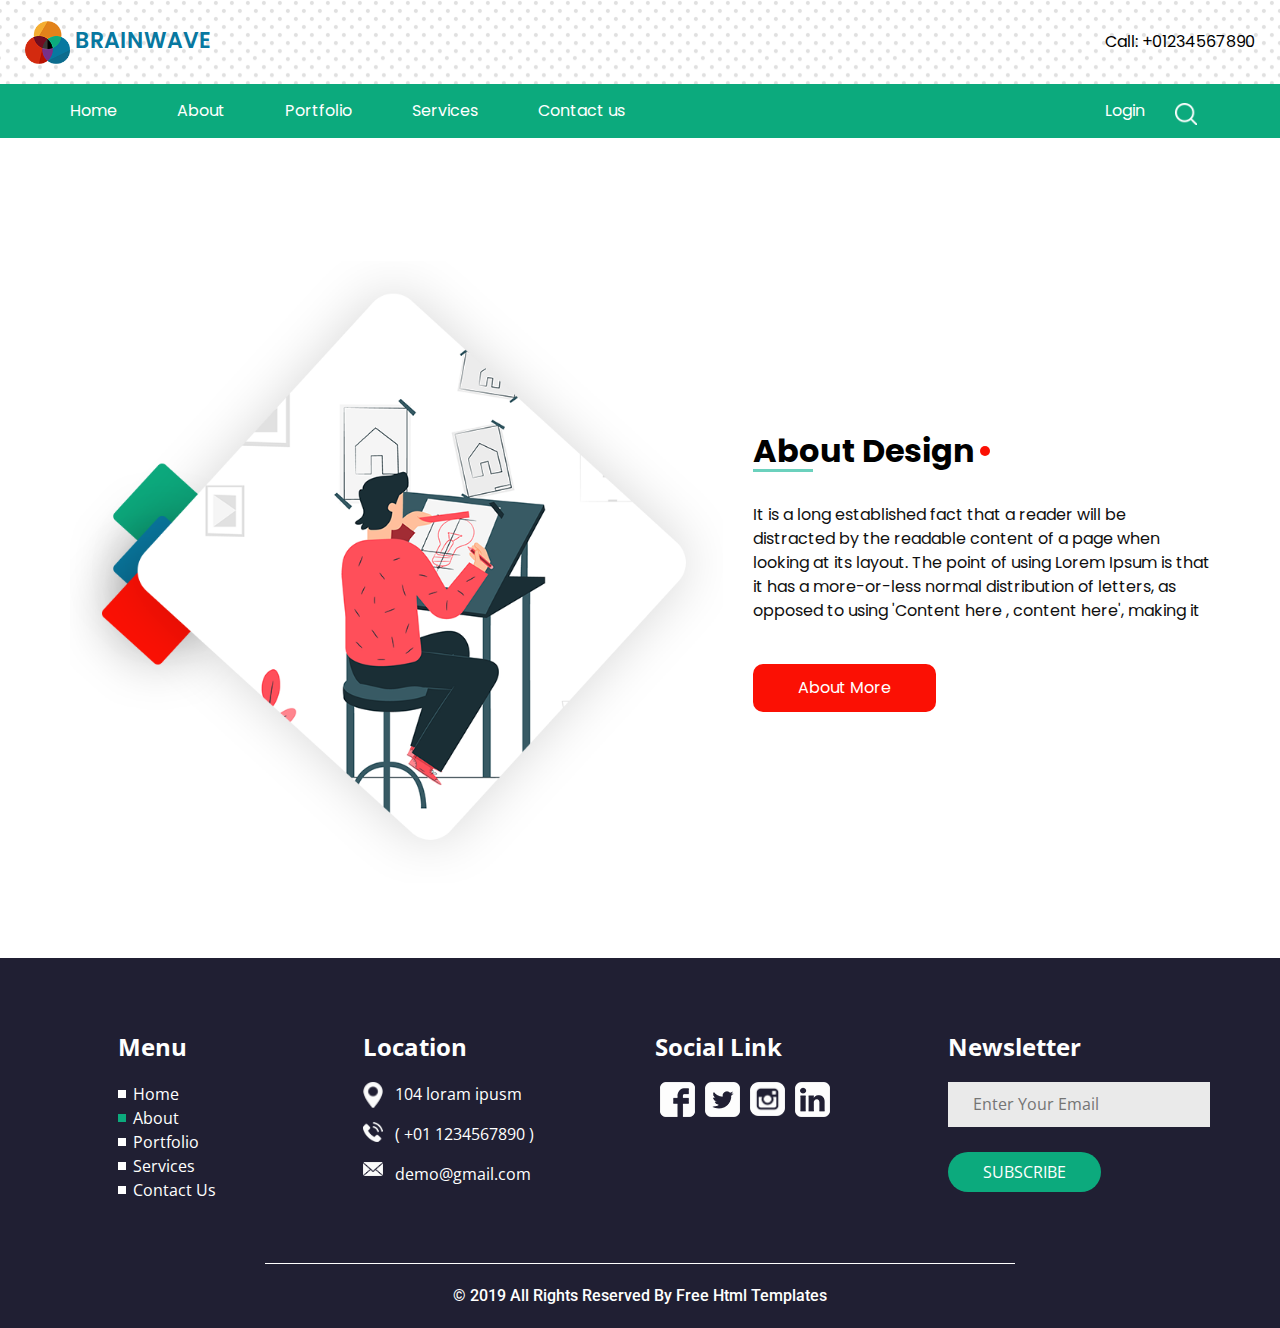
==== about.html @ e0f4d315 "添加新文件夹和文件" ====
<!DOCTYPE html>
<html lang="en">

<head>
  <!-- Basic -->
  <meta charset="utf-8" />
  <meta http-equiv="X-UA-Compatible" content="IE=edge" />
  <!-- Mobile Metas -->
  <meta name="viewport" content="width=device-width, initial-scale=1, shrink-to-fit=no" />
  <!-- Site Metas -->
  <meta name="keywords" content="" />
  <meta name="description" content="" />
  <meta name="author" content="" />

  <title>Brainwave</title>

  <!-- slider stylesheet -->
  <link rel="stylesheet" type="text/css" href="https://cdnjs.cloudflare.com/ajax/libs/OwlCarousel2/2.1.3/assets/owl.carousel.min.css" />

  <!-- bootstrap core css -->
  <link rel="stylesheet" type="text/css" href="css/bootstrap.css" />

  <!-- fonts style -->
  <link href="https://fonts.googleapis.com/css?family=Open+Sans:400,700|Poppins:400,700|Roboto:400,700&display=swap" rel="stylesheet" />

  <!-- Custom styles for this template -->
  <link href="css/style.css" rel="stylesheet" />
  <!-- responsive style -->
  <link href="css/responsive.css" rel="stylesheet" />
</head>

<body class="sub_page">
  <div class="hero_area">
    <!-- header section strats -->
    <header class="header_section">
      <div class="container-fluid">
        <nav class="navbar navbar-expand-lg custom_nav-container pt-3">
          <a class="navbar-brand" href="index.html">
            <img src="images/logo.png" alt="" />
            <span>
              Brainwave
            </span>
          </a>
          <button class="navbar-toggler" type="button" data-toggle="collapse" data-target="#navbarSupportedContent" aria-controls="navbarSupportedContent" aria-expanded="false" aria-label="Toggle navigation">
            <span class="navbar-toggler-icon"></span>
          </button>

          <div class="collapse navbar-collapse" id="navbarSupportedContent">
            <ul class="navbar-nav ml-auto mr-2">
              <li class="nav-item active">
                <a class="nav-link" href="index.html">Home <span class="sr-only">(current)</span></a>
              </li>
              <li class="nav-item">
                <a class="nav-link" href="about.html">About </a>
              </li>
              <li class="nav-item">
                <a class="nav-link" href="portfolio.html">Portfolio </a>
              </li>
              <li class="nav-item">
                <a class="nav-link" href="service.html">Services</a>
              </li>

              <li class="nav-item">
                <a class="nav-link" href="contact.html">Contact us</a>
              </li>
            </ul>
            <div class="user_option">
              <div class="login_btn-container">
                <a href="">
                  Login
                </a>
              </div>
              <form class="form-inline my-2 my-lg-0">
                <button class="btn  my-2 my-sm-0 nav_search-btn" type="submit"></button>
              </form>
            </div>
          </div>
          <div class="call_btn">
            <a href="">
              Call: +01234567890
            </a>
          </div>
        </nav>
      </div>
    </header>
    <!-- end header section -->


  </div>

  <!-- custom menu -->
  <div class="custom_menu-container">
    <div class="container">
      <div class="custom_menu">
        <ul class="navbar-nav ">
          <li class="nav-item active">
            <a class="nav-link pl-0" href="index.html">Home <span class="sr-only">(current)</span></a>
          </li>
          <li class="nav-item">
            <a class="nav-link" href="about.html">About </a>
          </li>
          <li class="nav-item">
            <a class="nav-link" href="portfolio.html">Portfolio </a>
          </li>
          <li class="nav-item">
            <a class="nav-link" href="service.html">Services</a>
          </li>

          <li class="nav-item">
            <a class="nav-link" href="contact.html">Contact us</a>
          </li>
        </ul>
        <div class="user_option">
          <div class="login_btn-container">
            <a href="">
              Login
            </a>
          </div>
          <form class="form-inline my-2 my-lg-0">
            <button class="btn  my-2 my-sm-0 nav_search-btn" type="submit"></button>
          </form>
        </div>
      </div>
    </div>
  </div>

  <!-- custom menu -->

  <!-- about section -->

  <section class="about_section layout_padding mt-5">
    <div class="container">
      <div class="row">
        <div class="col-md-7">
          <div class="img-box">
            <img src="images/about-img.png" alt="" />
          </div>
        </div>
        <div class="col-md-5">
          <div class="detail-box">
            <div class="custom_heading-container">
              <h2>
                About Design
              </h2>
            </div>

            <p>
              It is a long established fact that a reader will be distracted
              by the readable content of a page when looking at its layout.
              The point of using Lorem Ipsum is that it has a more-or-less
              normal distribution of letters, as opposed to using 'Content
              here , content here', making it
            </p>
            <div>
              <a href="">
                About More
              </a>
            </div>
          </div>
        </div>
      </div>
    </div>
  </section>

  <!-- end about section -->



  <!-- info section -->
  <section class="info_section layout_padding-top layout_padding2-bottom">
    <div class="container">
      <div class="row">
        <div class="col-md-6 col-lg-3">
          <div class="info_links pl-lg-5">
            <h4>
              Menu
            </h4>
            <ul>
              <li>
                <a href="index.html">
                  Home
                </a>
              </li>
              <li class="active">
                <a href="about.html">
                  About
                </a>
              </li>
              <li>
                <a class="" href="portfolio.html">Portfolio </a>
              </li>
              <li>
                <a class="" href="service.html">Services</a>
              </li>
              <li>
                <a href="contact.html">
                  Contact Us
                </a>
              </li>
            </ul>
          </div>
        </div>
        <div class="col-md-6 col-lg-3">
          <div class="info_contact">
            <h4>
              Location
            </h4>
            <div>
              <img src="images/location.png" alt="" />
              <p>
                104 loram ipusm
              </p>
            </div>
            <div>
              <img src="images/telephone.png" alt="" />
              <p>
                ( +01 1234567890 )
              </p>
            </div>
            <div>
              <img src="images/envelope.png" alt="" />
              <p>
                demo@gmail.com
              </p>
            </div>
          </div>
        </div>

        <div class="col-md-6 col-lg-3">
          <div class="info_social">
            <h4>
              Social Link
            </h4>
            <div class="social_container">
              <div>
                <a href="">
                  <img src="images/facebook-logo.png" alt="" />
                </a>
              </div>
              <div>
                <a href="">
                  <img src="images/twitter-logo.png" alt="" />
                </a>
              </div>
              <div>
                <a href="">
                  <img src="images/instagram.png" alt="" />
                </a>
              </div>
              <div>
                <a href="">
                  <img src="images/linkedin-sign.png" alt="" />
                </a>
              </div>
            </div>
          </div>
        </div>
        <div class="col-md-6 col-lg-3">
          <div class="info_form">
            <h4>
              Newsletter
            </h4>
            <form action="#">
              <input type="text" placeholder="Enter Your Email" />
              <button type="submit">
                Subscribe
              </button>
            </form>
          </div>
        </div>
      </div>
    </div>
  </section>

  <!-- end info_section -->

  <!-- footer section -->
  <footer class="container-fluid footer_section">
    <p>
      &copy; 2019 All Rights Reserved By
      <a href="https://html.design/">Free Html Templates</a>
    </p>
  </footer>
  <!-- footer section -->

  <script src="js/jquery-3.4.1.min.js"></script>
  <script src="js/bootstrap.js"></script>
  <script src="js/circles.min.js"></script>
  <script src="js/custom.js"></script>

</body>

</html>
---- css/style.css ----
body {
  font-family: 'Poppins', sans-serif;
  color: #101010;
  background-color: #ffffff;
}

.layout_padding {
  padding: 75px 0;
}

.layout_padding2 {
  padding: 45px 0;
}

.layout_padding2-top {
  padding-top: 45px;
}

.layout_padding2-bottom {
  padding-bottom: 45px;
}

.layout_padding-top {
  padding-top: 75px;
}

.layout_padding-bottom {
  padding-bottom: 75px;
}

.custom_heading-container {
  display: -webkit-box;
  display: -ms-flexbox;
  display: flex;
}

.custom_heading-container h2 {
  color: #000000;
  font-weight: 700;
  position: relative;
}

.custom_heading-container h2::before {
  content: "";
  width: 60px;
  height: 3px;
  position: absolute;
  left: 0;
  bottom: -2px;
  background-color: #6bd1bd;
}

.custom_heading-container h2::after {
  content: "";
  width: 10px;
  height: 10px;
  position: absolute;
  top: 50%;
  right: -15px;
  -webkit-transform: translateY(-50%);
          transform: translateY(-50%);
  background-color: #fb1004;
  border-radius: 100%;
}

/*header section*/
.hero_area {
  height: 100vh;
  background-image: url(../images/hero-bg.png);
}

.sub_page .hero_area {
  height: auto;
}

.hero_area.sub_pages {
  height: auto;
}

.header_section .active a {
  color: #0caa7d !important;
}

.header_section .call_btn {
  margin-left: auto;
}

.header_section .call_btn a {
  color: #000000;
}

.header_section .container-fluid {
  padding-right: 25px;
  padding-left: 25px;
}

.header_section .nav_container {
  margin: 0 auto;
}

.custom_nav-container.navbar-expand-lg .navbar-nav .nav-link {
  padding: 10px 30px;
  color: #070101;
  text-align: center;
}

.custom_nav-container .user_option {
  display: -webkit-box;
  display: -ms-flexbox;
  display: flex;
  -webkit-box-orient: vertical;
  -webkit-box-direction: normal;
      -ms-flex-direction: column;
          flex-direction: column;
  -webkit-box-align: center;
      -ms-flex-align: center;
          align-items: center;
}

.custom_nav-container .user_option .login_btn-container a {
  display: inline-block;
  padding: 10px 30px;
  color: #070101;
  text-align: center;
}

a,
a:hover,
a:focus {
  text-decoration: none;
}

a:hover,
a:focus {
  color: initial;
}

.btn,
.btn:focus {
  outline: none !important;
  -webkit-box-shadow: none;
          box-shadow: none;
}

.nav_search-btn {
  background-image: url(../images/search-icon-black.png);
  background-size: 22px;
  background-repeat: no-repeat;
  width: 35px;
  height: 35px;
  padding: 0;
  border: none;
}

.navbar-brand img {
  width: 45px;
}

.navbar-brand,
.navbar-brand:hover {
  color: #0878a0;
  font-size: 22px;
  font-weight: 600;
  text-transform: uppercase;
}

.custom_nav-container {
  z-index: 99999;
  padding: 15px 0;
}

.custom_nav-container .navbar-toggler {
  outline: none;
}

.custom_nav-container .navbar-toggler .navbar-toggler-icon {
  background-image: url(../images/menu.png);
  background-size: 55px;
}

/*end header section*/
.slider_section {
  margin-top: -75px;
}

.slider_section .row {
  -webkit-box-align: center;
      -ms-flex-align: center;
          align-items: center;
}

.slider_section .detail-box h1 {
  font-size: 4rem;
  font-weight: bold;
}

.slider_section .detail-box p {
  margin: 15px 0;
}

.slider_section .detail-box a {
  display: inline-block;
  padding: 10px 45px;
  background-color: #fb1004;
  color: #ffffff;
  border-radius: 0;
  margin-top: 15px;
}

.slider_section .detail-box a:hover {
  background-color: #b00b03;
  color: #ffffff;
}

.slider_section .img-box img {
  width: 100%;
}

.slider_section .carousel-control-prev,
.slider_section .carousel-control-next {
  position: absolute;
  left: 2.5%;
  width: 45px;
  height: 45px;
  border: none;
  top: 47%;
}

.slider_section .carousel-control-prev {
  -webkit-transform: translate(-50%, 55px);
          transform: translate(-50%, 55px);
}

.carousel-control-prev,
.carousel-control-next {
  background-color: #0caa7d;
  background-repeat: no-repeat;
  background-size: 10px;
  background-position: center;
  opacity: 1;
  border-radius: 7px;
}

.carousel-control-prev:hover,
.carousel-control-next:hover {
  background-color: #fb1004;
}

.carousel-control-prev {
  background-image: url(../images/left-arrow-black.png);
}

.carousel-control-prev:hover {
  background-image: url(../images/left-arrow-white.png);
}

.carousel-control-next {
  background-image: url(../images/right-arrow-black.png);
}

.carousel-control-next:hover {
  background-image: url(../images/right-arrow-white.png);
}

.menu_fixed-position {
  position: fixed;
  top: 0;
  width: 100%;
  z-index: 99999999999999999999999999;
}

.custom_menu-container {
  background-color: #0caa7d;
}

.custom_menu-container .custom_menu {
  display: -webkit-box;
  display: -ms-flexbox;
  display: flex;
  -webkit-box-pack: justify;
      -ms-flex-pack: justify;
          justify-content: space-between;
}

.custom_menu-container .custom_menu .navbar-nav {
  display: -webkit-box;
  display: -ms-flexbox;
  display: flex;
  -webkit-box-orient: horizontal;
  -webkit-box-direction: normal;
      -ms-flex-direction: row;
          flex-direction: row;
}

.custom_menu-container .custom_menu .navbar-nav .nav-link {
  padding: 15px 30px;
  color: #ffffff;
  text-align: center;
}

.custom_menu-container .custom_menu .user_option {
  display: -webkit-box;
  display: -ms-flexbox;
  display: flex;
  -webkit-box-align: end;
      -ms-flex-align: end;
          align-items: flex-end;
}

.custom_menu-container .custom_menu .user_option .login_btn-container a {
  display: inline-block;
  padding: 15px 30px;
  color: #ffffff;
  text-align: center;
}

.custom_menu-container .nav_search-btn {
  background-image: url(../images/search-icon.png);
}

.about_section .row {
  -webkit-box-align: center;
      -ms-flex-align: center;
          align-items: center;
}

.about_section .img-box img {
  width: 100%;
}

.about_section .detail-box p {
  margin-top: 25px;
}

.about_section .detail-box a {
  display: inline-block;
  padding: 12px 45px;
  background-color: #fb1004;
  color: #ffffff;
  border-radius: 10px;
  margin-top: 25px;
}

.about_section .detail-box a:hover {
  background-color: #b00b03;
  color: #ffffff;
}

.do_section .content-box {
  color: #ffffff;
  text-align: center;
  padding: 10px 15px;
  border-radius: 15px;
  margin: 25px 0;
}

.do_section .content-box img {
  height: 70px;
  margin: 15px;
}

.do_section .content-box.bg-red {
  background-color: #fb1004;
}

.do_section .content-box.bg-green {
  background-color: #0ca57a;
}

.skill_section {
  background-image: url(../images/skill-bg.jpg);
  background-size: cover;
  background-repeat: no-repeat;
}

.skill_section .row .col-md-3 {
  display: -webkit-box;
  display: -ms-flexbox;
  display: flex;
  -webkit-box-pack: center;
      -ms-flex-pack: center;
          justify-content: center;
  text-align: center;
  color: #ffffff;
  margin: 25px 0;
}

.skill_section .row .col-md-3 h6 {
  font-weight: bold;
  margin-top: 20px;
  font-size: 18px;
}

.skill_section .skill_padding {
  padding: 75px 0;
}

.skill_section .custom_heading-container {
  -webkit-box-pack: end;
      -ms-flex-pack: end;
          justify-content: flex-end;
}

.skill_section .custom_heading-container h2 {
  color: #ffffff;
}

.skill_section .custom_heading-container h2::before, .skill_section .custom_heading-container h2::after {
  background-color: #ffffff;
}

.skill_section .progress_text {
  font-size: 24px !important;
  color: #ffffff;
  font-weight: bold;
}

.portfolio_section .row .col-md-6 {
  margin: 45px 0;
}

.portfolio_section .box {
  position: relative;
  border-radius: 10px;
  overflow: hidden;
}

.portfolio_section .box.b-1, .portfolio_section .box.b-4 {
  margin-bottom: 20px;
}

.portfolio_section .box img {
  width: 100%;
}

.portfolio_section .box h4 {
  position: absolute;
  top: 50%;
  left: 50%;
  -webkit-transform: translate(-50%, -50%);
          transform: translate(-50%, -50%);
  width: 100%;
  text-align: center;
  color: #ffffff;
  font-weight: bold;
  font-size: 28px;
  -webkit-filter: drop-shadow(8px 3px 8px #000000);
          filter: drop-shadow(8px 3px 8px #000000);
}

.client_section .custom_heading-container {
  -webkit-box-pack: center;
      -ms-flex-pack: center;
          justify-content: center;
}

.client_section .client_container {
  display: -webkit-box;
  display: -ms-flexbox;
  display: flex;
  -webkit-box-align: start;
      -ms-flex-align: start;
          align-items: flex-start;
}

.client_section .client_box {
  background-color: #f3f3f3;
  margin-left: 25px;
  margin-right: 25px;
  padding: 25px;
  border-radius: 20px;
}

.client_section .client_box.b-2 {
  margin-top: 135px;
}

.client_section .client_box .client-id {
  display: -webkit-box;
  display: -ms-flexbox;
  display: flex;
  -webkit-box-align: end;
      -ms-flex-align: end;
          align-items: flex-end;
}

.client_section .client_box .client-id .img-box {
  border-radius: 10px;
  overflow: hidden;
}

.client_section .client_box .client-id .img-box img {
  width: 100%;
}

.client_section .client_box .client-id .name {
  margin-left: 10px;
}

.client_section .client_box .client-id .name h5 {
  text-transform: uppercase;
  color: #0caa7d;
  font-weight: bold;
}

.client_section .client_box .detail {
  margin-top: 25px;
}

.client_section .carousel-control-prev,
.client_section .carousel-control-next {
  width: 60PX;
  height: 60PX;
  border-radius: 100%;
  top: 40%;
  background-size: 10px;
}

.client_section .carousel-control-prev {
  left: -75px;
}

.client_section .carousel-control-next {
  right: -75px;
}

.contact_section {
  background-color: #0ca57a;
  color: #fff;
  background-size: cover;
  background-repeat: no-repeat;
}

.contact_section .row {
  -webkit-box-align: center;
      -ms-flex-align: center;
          align-items: center;
}

.contact_section h2 {
  margin-bottom: 45px;
  font-family: 'Roboto', sans-serif;
  font-weight: bold;
}

.contact_section form {
  padding-right: 35px;
}

.contact_section input {
  width: 100%;
  border: 0;
  height: 50px;
  border-radius: 25px;
  margin-bottom: 25px;
  padding-left: 25px;
  background-color: #ffffff;
  border: 1px solid #bbbbbb;
  outline: none;
  color: #101010;
}

.contact_section input::-webkit-input-placeholder {
  color: #131313;
}

.contact_section input:-ms-input-placeholder {
  color: #131313;
}

.contact_section input::-ms-input-placeholder {
  color: #131313;
}

.contact_section input::placeholder {
  color: #131313;
}

.contact_section input.message-box {
  height: 120px;
}

.contact_section button {
  background-color: #fa0909;
  padding: 15px 55px;
  outline: none;
  border: none;
  border-radius: 30px;
  color: #fff;
  font-family: 'Roboto', sans-serif;
}

.contact_section button:hover {
  background-color: #cc0404;
}

.info_section {
  background-color: #201f33;
  color: #ffffff;
  font-family: 'Open Sans', sans-serif;
}

.info_section h4 {
  font-weight: bold;
  margin-bottom: 20px;
}

.info_links ul {
  padding-left: 15px;
}

.info_links ul .active::before {
  background-color: #0caa7d;
}

.info_links ul li {
  list-style-type: none;
  position: relative;
}

.info_links ul li::before {
  content: "";
  left: -15px;
  top: 50%;
  position: absolute;
  width: 8px;
  height: 8px;
  background-color: #ffffff;
  -webkit-transform: translateY(-50%);
          transform: translateY(-50%);
}

.info_links ul li a {
  color: #ffffff;
}

.info_form input {
  width: 100%;
  border: none;
  height: 45px;
  margin-bottom: 25px;
  padding-left: 25px;
  background-color: #eaeaea;
  outline: none;
  color: #101010;
}

.info_form button {
  background-color: #0caa7d;
  padding: 8px 35px;
  outline: none;
  border: none;
  border-radius: 30px;
  color: #fff;
  text-transform: uppercase;
}

.info_form button:hover {
  background-color: #097a5a;
}

.info_social .social_container {
  display: -webkit-box;
  display: -ms-flexbox;
  display: flex;
}

.info_social .social_container a {
  margin: 0 5px;
}

.info_social .social_container a img {
  width: 35px;
}

.info_contact > div {
  display: -webkit-box;
  display: -ms-flexbox;
  display: flex;
  -webkit-box-align: start;
      -ms-flex-align: start;
          align-items: flex-start;
}

.info_contact > div img {
  width: 20px;
  height: auto;
  margin-right: 12px;
}

/* footer section*/
.footer_section {
  background-color: #201f33;
  font-weight: 500;
  font-family: 'Roboto', sans-serif;
}

.footer_section p {
  border-top: 1px solid #ffffff;
  width: 60%;
  color: #ffffff;
  margin: 0 auto;
  text-align: center;
  padding: 20px 35px;
}

.footer_section a {
  color: #ffffff;
}
/*# sourceMappingURL=style.css.map */
---- css/responsive.css ----
@media (max-width: 1120px) {
    .contact_section .col-lg-4.offset-lg-2.col-md-5.offset-md-1 {
        margin-top: 45px;
        margin-bottom: 45px;
    }
}

@media (max-width: 992px) {
    .header_section .call_btn {
        display: none;
    }

    .custom_menu-container {
        display: none;
    }

    .slider_section {
        margin: 0;
    }

    .client_section .client_container {
        flex-direction: column;
    }

    .client_section .client_box.b-2 {
        margin-top: 45px;
    }


    .info_section .col-lg-3 {
        margin: 25px auto;
        text-align: center;
    }

    .info_links ul {
        display: flex;
        flex-direction: column;
        align-items: center;
    }

    .info_contact>div {
        justify-content: center;
    }

    .info_social .social_container {
        justify-content: center;
    }

}

@media (max-width: 768px) {
    .hero_area {
        height: auto;
    }

    .slider_section {
        padding: 75px 0;
    }

    .client_section .carousel-control-prev,
    .client_section .carousel-control-next {
        display: none;
    }

    .contact_section form {
        padding: 0;
    }

    .contact_section button {
        margin: auto;
    }


    .footer_section p {
        width: 100%;
    }

    .client_section .client_box {
        margin-left: auto;
        margin-right: auto;
    }

    .slider_section .img-box {
        margin-top: 25px;
    }
}

@media (max-width: 576px) {

    .slider_section .carousel-control-prev,
    .slider_section .carousel-control-next {
        display: none;
    }

    .skill_section .custom_heading-container {
        justify-content: center;
    }

    .slider_section {
        padding: 45px 0;
    }

    .portfolio_section .box {
        margin-bottom: 20px;
    }
}

@media (max-width: 480px) {}

@media (max-width: 420px) {}

@media (max-width: 360px) {}

@media (min-width: 1200px) {
    .container {
        max-width: 1170px;
    }
}

@media (min-width: 992px) {
    .navbar-expand-lg .navbar-collapse {
        display: none !important;
    }
}
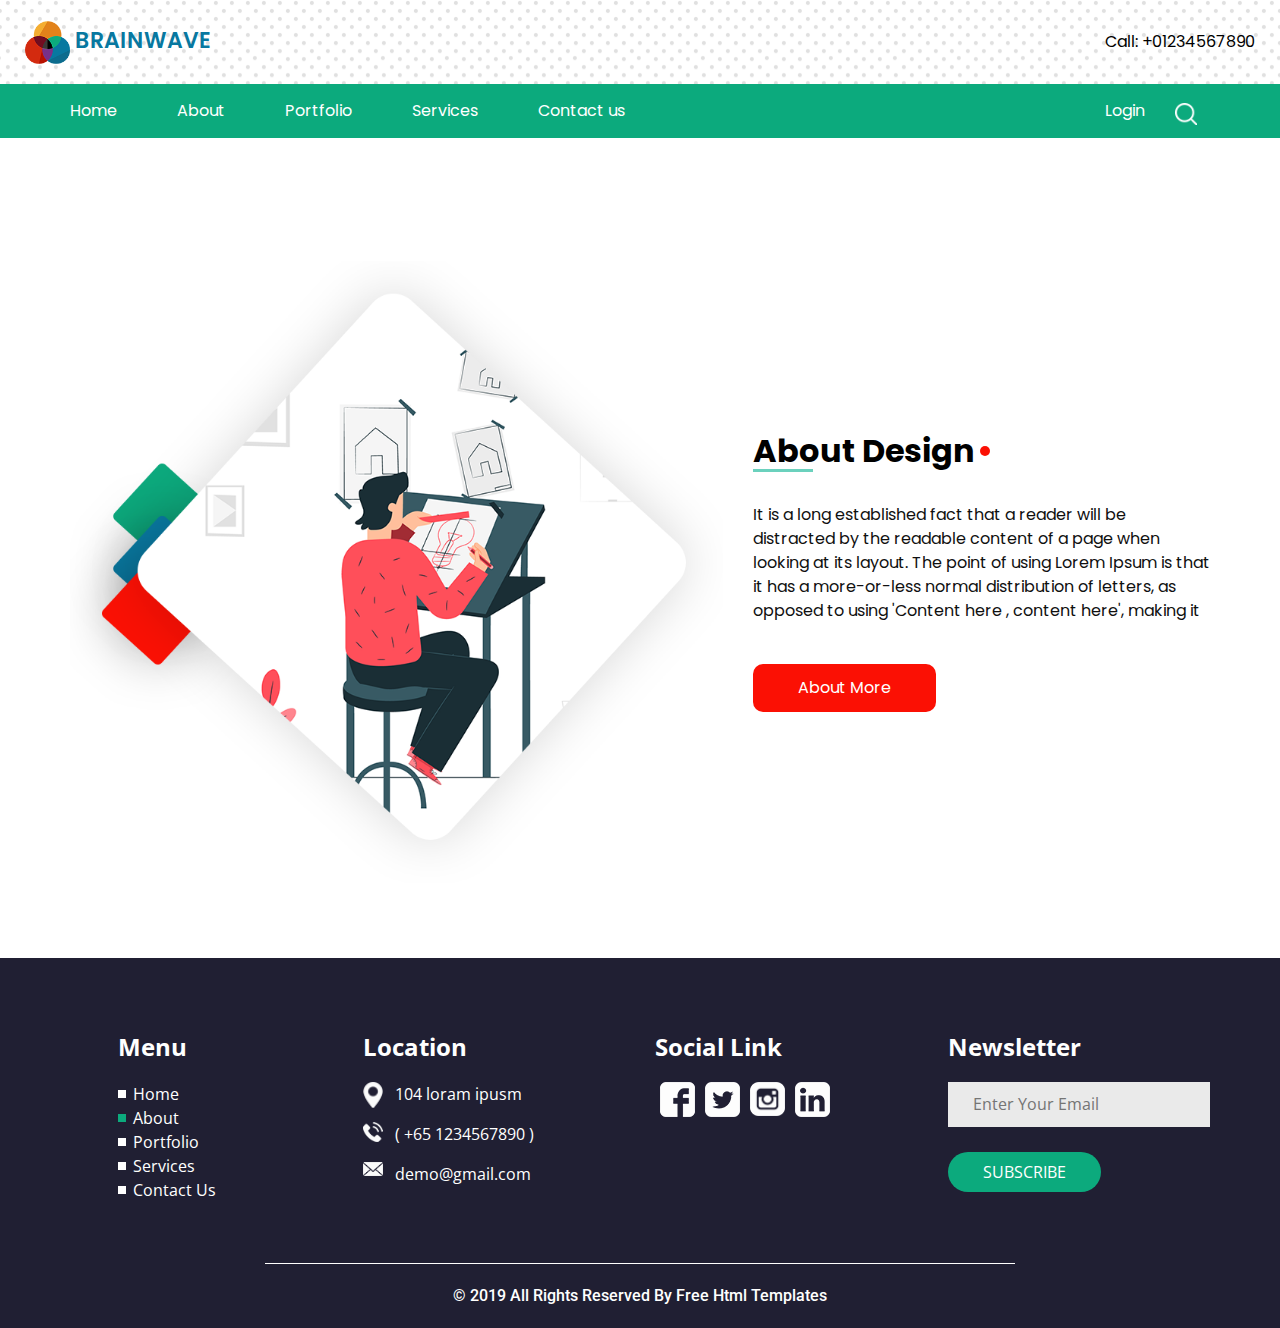
==== commit 18bf29b7: "add details" ====
--- a/about.html
+++ b/about.html
@@ -214,7 +214,7 @@
             <div>
               <img src="images/telephone.png" alt="" />
               <p>
-                ( +01 1234567890 )
+                ( +65 1234567890 )
               </p>
             </div>
             <div>
